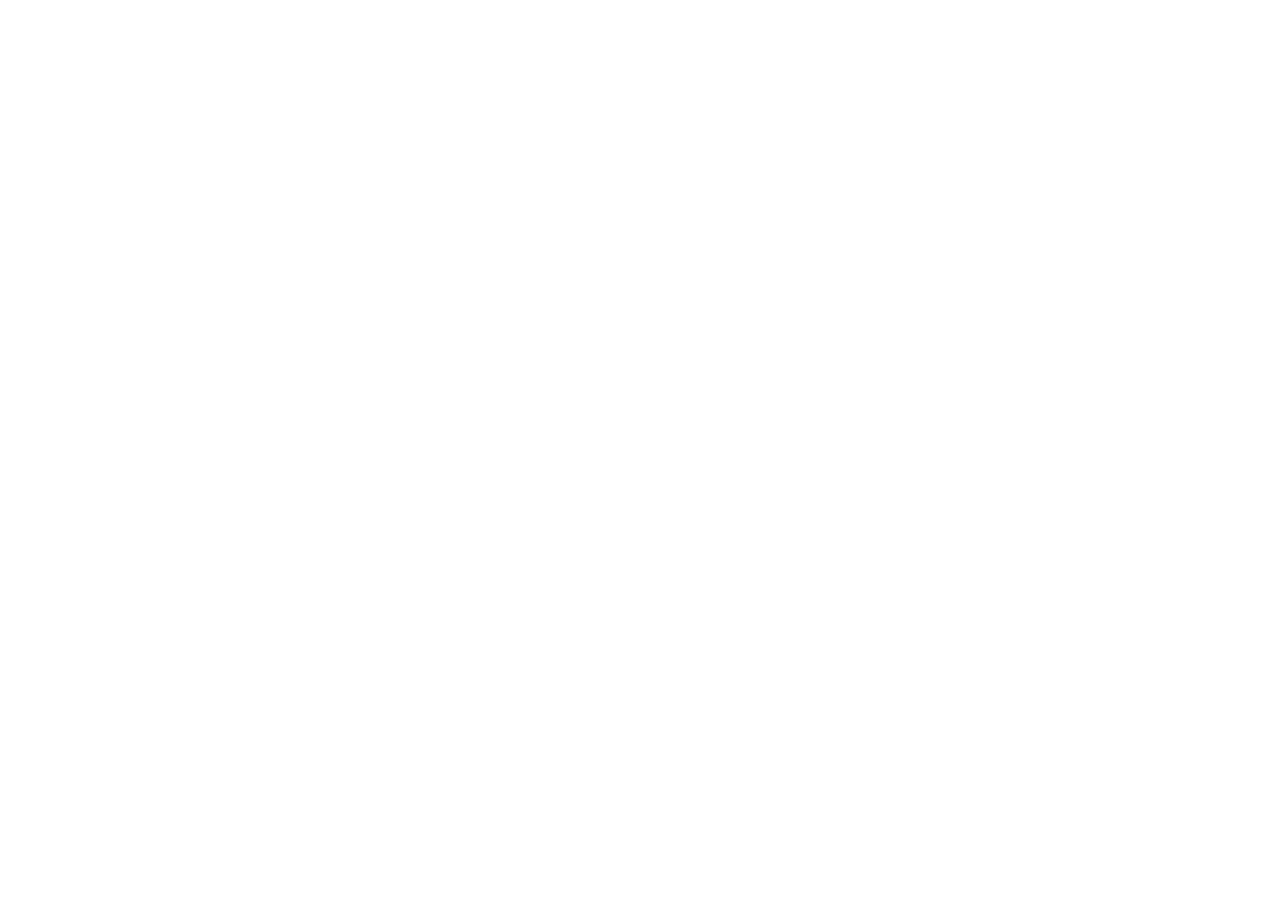
==== about.html @ b0bc309b "initial commit, project structure created" ====
<!DOCTYPE html>
<html lang="en">
<head>
    <meta charset="UTF-8">
    <meta http-equiv="X-UA-Compatible" content="IE=edge">
    <meta name="viewport" content="width=device-width, initial-scale=1.0">
    <title>about page</title>
    <link type="text/css" rel="stylesheet" href="styles/about.css">
</head>
<body>
    
</body>
</html>
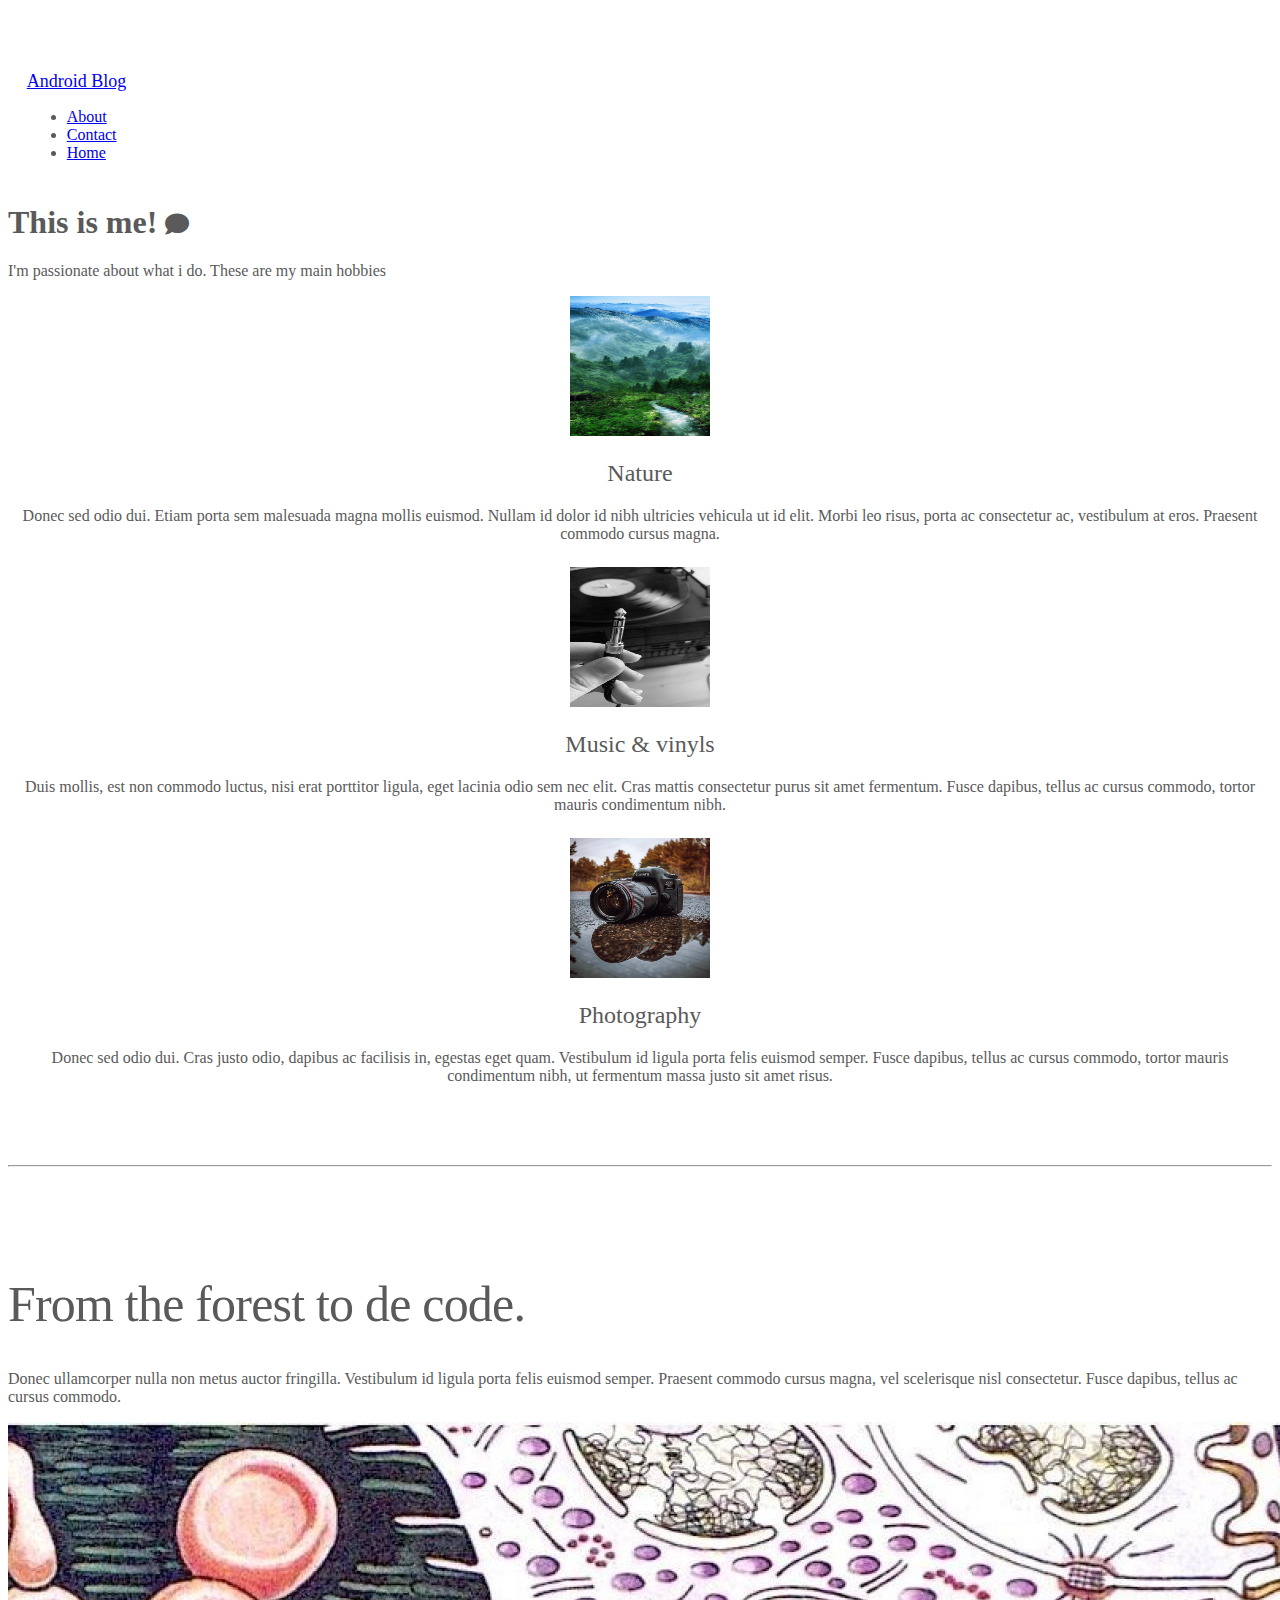
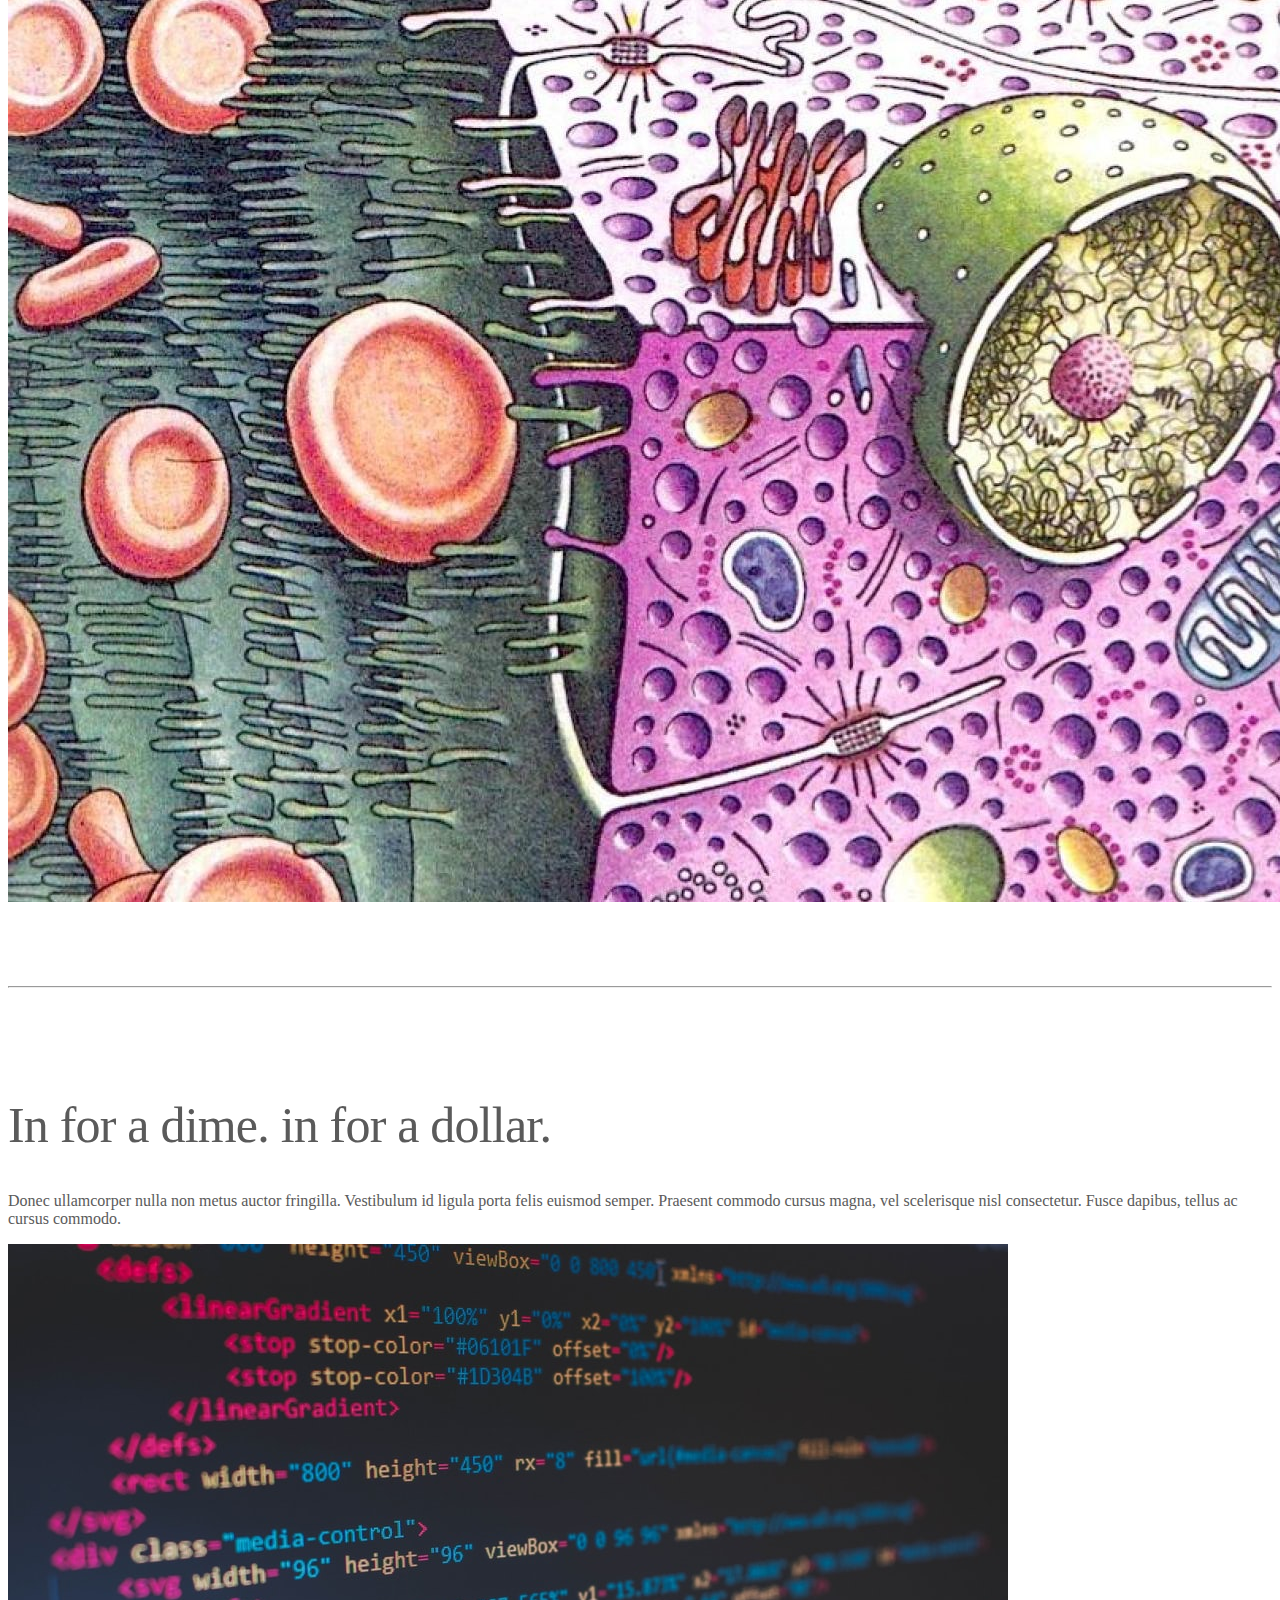
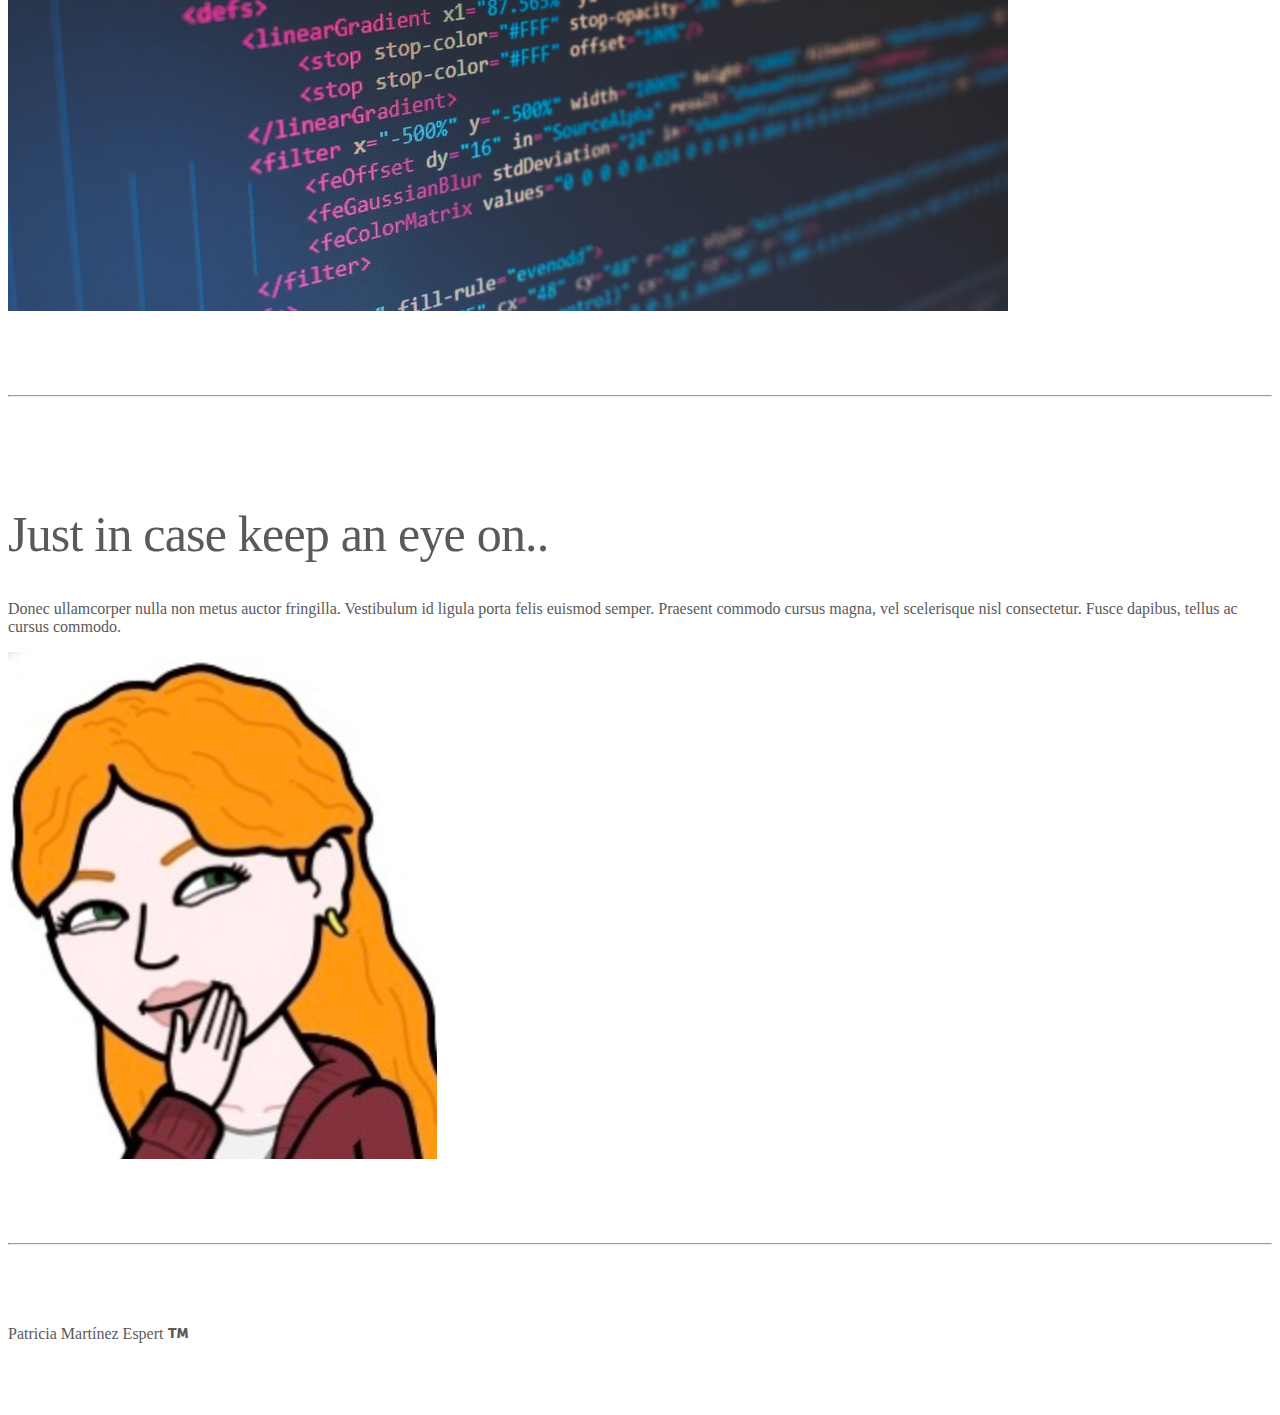
==== commit 195dd477: "modified index.html & created about.html, added some more styles" ====
--- a/about.html
+++ b/about.html
@@ -5,9 +5,134 @@
     <meta http-equiv="X-UA-Compatible" content="IE=edge">
     <meta name="viewport" content="width=device-width, initial-scale=1.0">
     <title>about page</title>
-    <link type="text/css" rel="stylesheet" href="styles/about.css">
+    <!-- css -->
+    <!-- Bootstrap CSS -->
+    <link href="https://cdn.jsdelivr.net/npm/bootstrap@5.0.1/dist/css/bootstrap.min.css" rel="stylesheet" integrity="sha384-+0n0xVW2eSR5OomGNYDnhzAbDsOXxcvSN1TPprVMTNDbiYZCxYbOOl7+AMvyTG2x" crossorigin="anonymous">
+    <link href="https://use.fontawesome.com/releases/v5.0.4/css/all.css" rel="stylesheet">
+    <link type="text/css" rel="stylesheet" href="assets/css/index.css">
+    <link type="text/css" rel="stylesheet" href="assets/css/about.css">
 </head>
 <body>
     
+
+  <div class="container">
+      <div>
+        <header>
+          <nav class="navbar navbar-expand-lg navbar-light bg-light">
+              <!-- <div class="container-fluid"> -->
+                  <a  class="navbar-brand" href="./index.html"> <span style="font-size: large;"> Android Blog </span> </a>
+                  <!--  <button class="navbar-toggler fas fa-angle-double-down fa-2x" type="button" data-bs-toggle="collapse" data-bs-target="#navbarNavDropdown" aria-controls="navbarNavDropdown" aria-expanded="false" aria-label="Toggle navigation">  </button>-->
+                  <div class="collapse navbar-collapse" id="navbarNavDropdown">
+                      <ul id="navbar-nav-dropdown" class="navbar-nav">
+                          <li class="nav-item active">
+                                  <a class="nav-link" href="#">About <span class="sr-only">(current)</span></a>
+                          </li>
+                          <li class="nav-item">
+                                  <a class="nav-link" href="./contact.html"> Contact </a>
+                          </li>
+                          <li class="nav-item">
+                              <a class="nav-link" href="./index.html">Home </a>
+                          </li>
+                      </ul>
+                  </div>
+              <!-- </div> -->
+          </nav>
+      </header>
+    </div>
+    
+    <div>
+      <article>
+        
+        <div class="container marketing">
+
+
+          
+          <div class="container">
+            <h1 class="display-3">This is me! <i class="fas fa-comment fa-xs"></i></h1> 
+            <p>I'm passionate about what i do. These are my main hobbies</p>
+            <p>
+          </div>
+          
+  
+          <!-- Three columns of text below the carousel -->
+          <div class="row">
+            <div class="col-lg-4">
+              <img class="rounded-circle" src="./assets/img/nature.jpg" alt="Generic placeholder image" width="140" height="140">
+              <h2>Nature</h2>
+              <p>Donec sed odio dui. Etiam porta sem malesuada magna mollis euismod. Nullam id dolor id nibh ultricies vehicula ut id elit. Morbi leo risus, porta ac consectetur ac, vestibulum at eros. Praesent commodo cursus magna.</p>
+            </div><!-- /.col-lg-4 -->
+            <div class="col-lg-4">
+              <img class="rounded-circle" src="./assets/img/vinyl.jpg" alt="Generic placeholder image" width="140" height="140">
+              <h2>Music & vinyls</h2>
+              <p>Duis mollis, est non commodo luctus, nisi erat porttitor ligula, eget lacinia odio sem nec elit. Cras mattis consectetur purus sit amet fermentum. Fusce dapibus, tellus ac cursus commodo, tortor mauris condimentum nibh.</p>
+            </div><!-- /.col-lg-4 -->
+            <div class="col-lg-4">
+              <img class="rounded-circle" src="./assets/img/camera.jpg" alt="Generic placeholder image" width="140" height="140">
+              <h2>Photography</h2>
+              <p>Donec sed odio dui. Cras justo odio, dapibus ac facilisis in, egestas eget quam. Vestibulum id ligula porta felis euismod semper. Fusce dapibus, tellus ac cursus commodo, tortor mauris condimentum nibh, ut fermentum massa justo sit amet risus.</p>
+            </div><!-- /.col-lg-4 -->
+          </div><!-- /.row -->
+  
+  
+          <!-- START THE FEATURETTES -->
+  
+          <hr class="featurette-divider">
+  
+          <div class="row featurette">
+            <div class="col-md-7">
+              <h2 class="featurette-heading">From the forest <span class="text-muted"> to de code. </span></h2>
+              <p class="lead">Donec ullamcorper nulla non metus auctor fringilla. Vestibulum id ligula porta felis euismod semper. Praesent commodo cursus magna, vel scelerisque nisl consectetur. Fusce dapibus, tellus ac cursus commodo.</p>
+            </div>
+            <div class="col-md-5">
+              <img class="featurette-image img-fluid mx-auto" src="./assets/img/bio.jpg" alt="Generic placeholder image">
+            </div>
+          </div>
+  
+          <hr class="featurette-divider">
+  
+          <div class="row featurette">
+            <div class="col-md-7 order-md-2">
+              <h2 class="featurette-heading">In for a dime. <span class="text-muted">in for a dollar.</span></h2>
+              <p class="lead">Donec ullamcorper nulla non metus auctor fringilla. Vestibulum id ligula porta felis euismod semper. Praesent commodo cursus magna, vel scelerisque nisl consectetur. Fusce dapibus, tellus ac cursus commodo.</p>
+            </div>
+            <div class="col-md-5 order-md-1">
+              <img class="featurette-image img-fluid mx-auto" src="./assets/img/code.jpg" alt="Generic placeholder image">
+            </div>
+          </div>
+  
+          <hr class="featurette-divider">
+  
+          <div class="row featurette">
+            <div class="col-md-7">
+              <h2 class="featurette-heading">Just in case <span class="text-muted">keep an eye on..</span></h2>
+              <p class="lead">Donec ullamcorper nulla non metus auctor fringilla. Vestibulum id ligula porta felis euismod semper. Praesent commodo cursus magna, vel scelerisque nisl consectetur. Fusce dapibus, tellus ac cursus commodo.</p>
+            </div>
+            <div class="col-md-5">
+              <img class="featurette-image img-fluid mx-auto" src="./assets/img/me.png" alt="Generic placeholder image">
+            </div>
+          </div>
+  
+          <hr class="featurette-divider">
+  
+          <!-- /END THE FEATURETTES -->
+  
+        </div><!-- /.container -->
+      </article>
+    </div>
+
+    <div> 
+      <footer class="container">
+      <p>Patricia Mart&iacute;nez Espert <i class="fas fa-trademark"></i> </p>
+      </footer>
+    </div>
+
+
+  </div>
+
+
+    <!-- Optional JavaScript -->
+    <!-- Separate Popper and Bootstrap JS -->
+    <script src="https://cdn.jsdelivr.net/npm/@popperjs/core@2.9.2/dist/umd/popper.min.js" integrity="sha384-IQsoLXl5PILFhosVNubq5LC7Qb9DXgDA9i+tQ8Zj3iwWAwPtgFTxbJ8NT4GN1R8p" crossorigin="anonymous"></script>
+    <script src="https://cdn.jsdelivr.net/npm/bootstrap@5.0.1/dist/js/bootstrap.min.js" integrity="sha384-Atwg2Pkwv9vp0ygtn1JAojH0nYbwNJLPhwyoVbhoPwBhjQPR5VtM2+xf0Uwh9KtT" crossorigin="anonymous"></script>
 </body>
 </html>--- a/assets/css/index.css
+++ b/assets/css/index.css
@@ -0,0 +1,35 @@
+
+*, ::after, ::before {
+    box-sizing: border-box;
+}
+
+body {
+    box-sizing: border-box;
+}
+
+
+.dropdown-toggle::after {
+    display:  none;
+    margin-left: .255em;
+    vertical-align: .255em;
+    content: "";
+    border-top: .3em solid;
+    border-right: .3em solid transparent;
+    border-bottom: 0;
+    border-left: .3em solid transparent;
+}
+
+button.navbar-toggler {
+    border: 0px solid transparent;
+}
+
+
+.navbar.navbar-expand-lg.navbar-light.bg-light {
+    padding: 0.3em;
+    margin: 10px 14px;
+}
+
+
+a.nav-link > span.sr-only{
+    color: rgba(0,0,0,1);
+}
--- a/assets/css/about.css
+++ b/assets/css/about.css
@@ -0,0 +1,71 @@
+body {
+    padding-top: 3rem;
+    padding-bottom: 3rem;
+    color: #5a5a5a;
+  }
+  
+
+  .carousel {
+    margin-bottom: 4rem;
+  }
+
+  .carousel-caption {
+    bottom: 3rem;
+    z-index: 10;
+  }
+  
+  .carousel-item {
+    height: 32rem;
+    background-color: #777;
+  }
+  .carousel-item > img {
+    position: absolute;
+    top: 0;
+    left: 0;
+    min-width: 100%;
+    height: 32rem;
+  }
+  
+
+  .marketing .col-lg-4 {
+    margin-bottom: 1.5rem;
+    text-align: center;
+  }
+  .marketing h2 {
+    font-weight: 400;
+  }
+  .marketing .col-lg-4 p {
+    margin-right: .75rem;
+    margin-left: .75rem;
+  }
+
+  
+  .featurette-divider {
+    margin: 5rem 0; 
+  }
+  
+  .featurette-heading {
+    font-weight: 300;
+    line-height: 1;
+    letter-spacing: -.05rem;
+  }
+  
+
+  
+  @media (min-width: 40em) {
+    .carousel-caption p {
+      margin-bottom: 1.25rem;
+      font-size: 1.25rem;
+      line-height: 1.4;
+    }
+  
+    .featurette-heading {
+      font-size: 50px;
+    }
+  }
+  
+  @media (min-width: 62em) {
+    .featurette-heading {
+      margin-top: 7rem;
+    }
+  }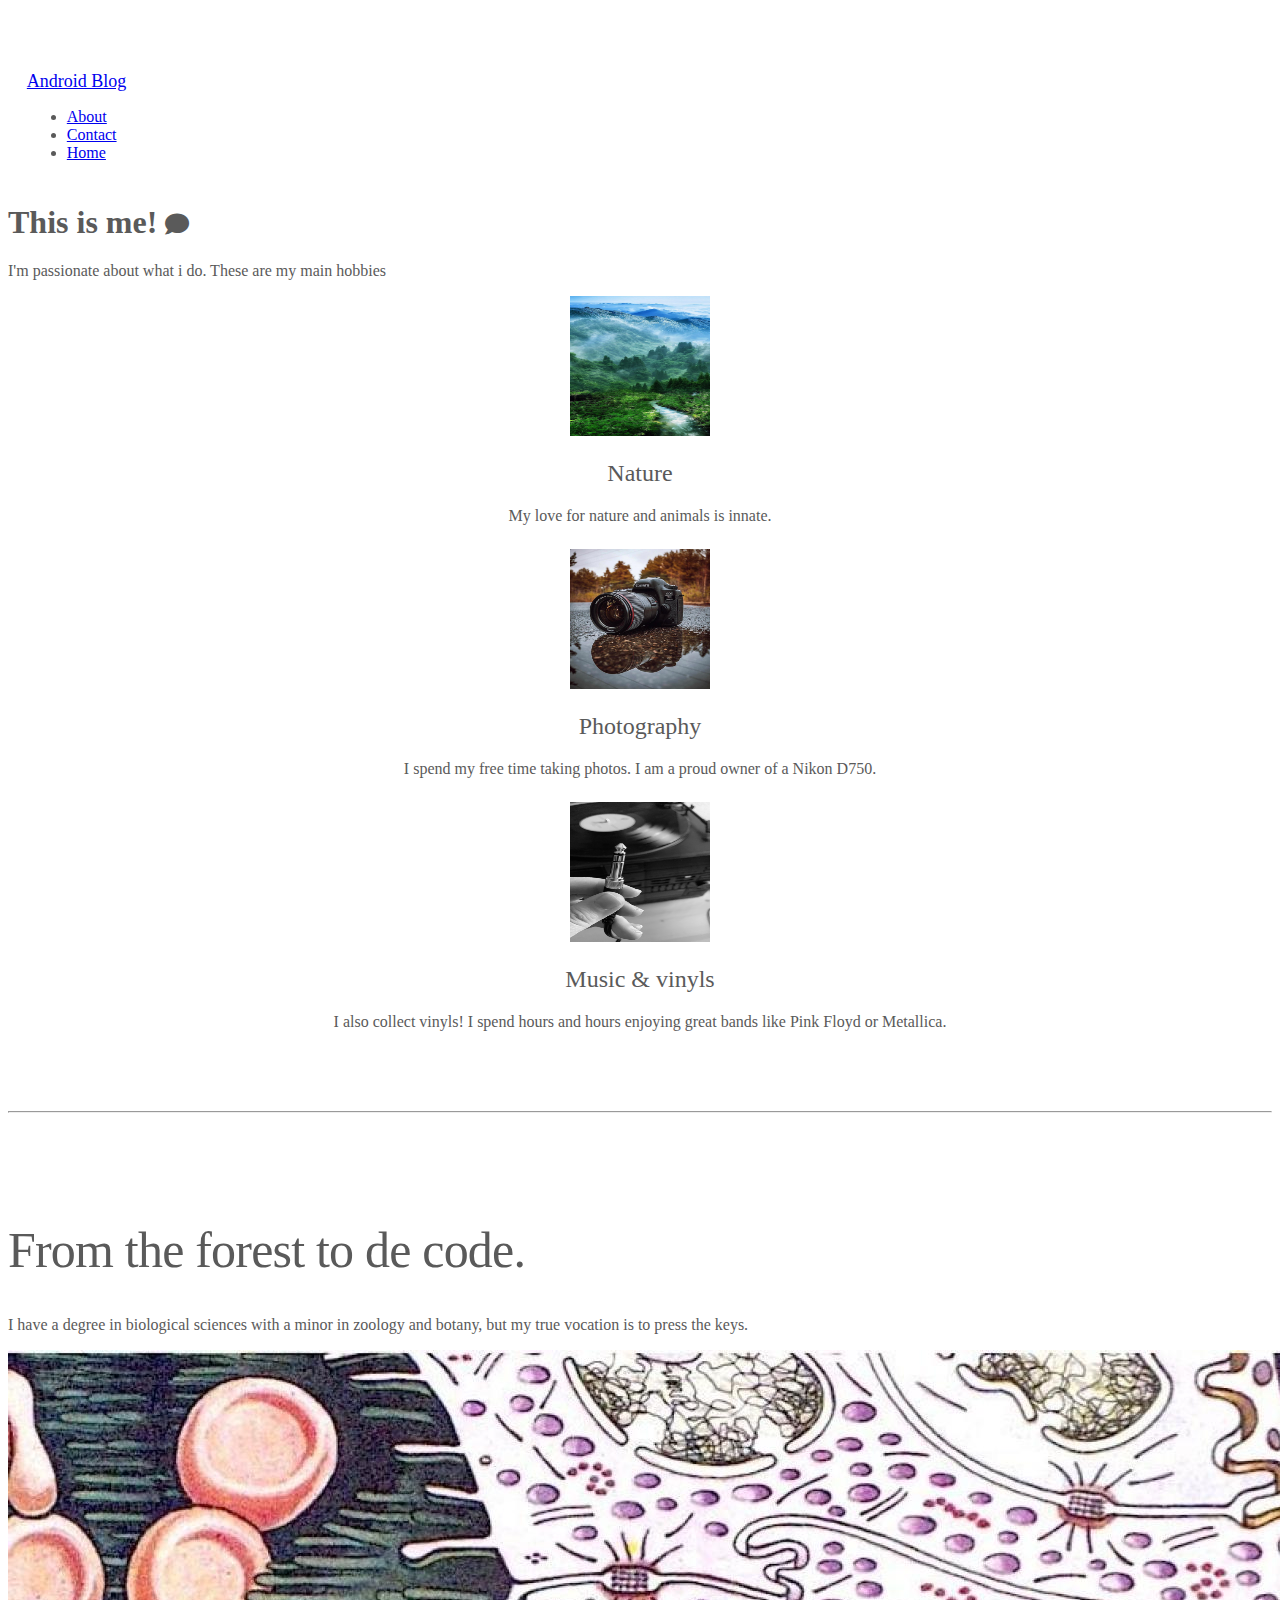
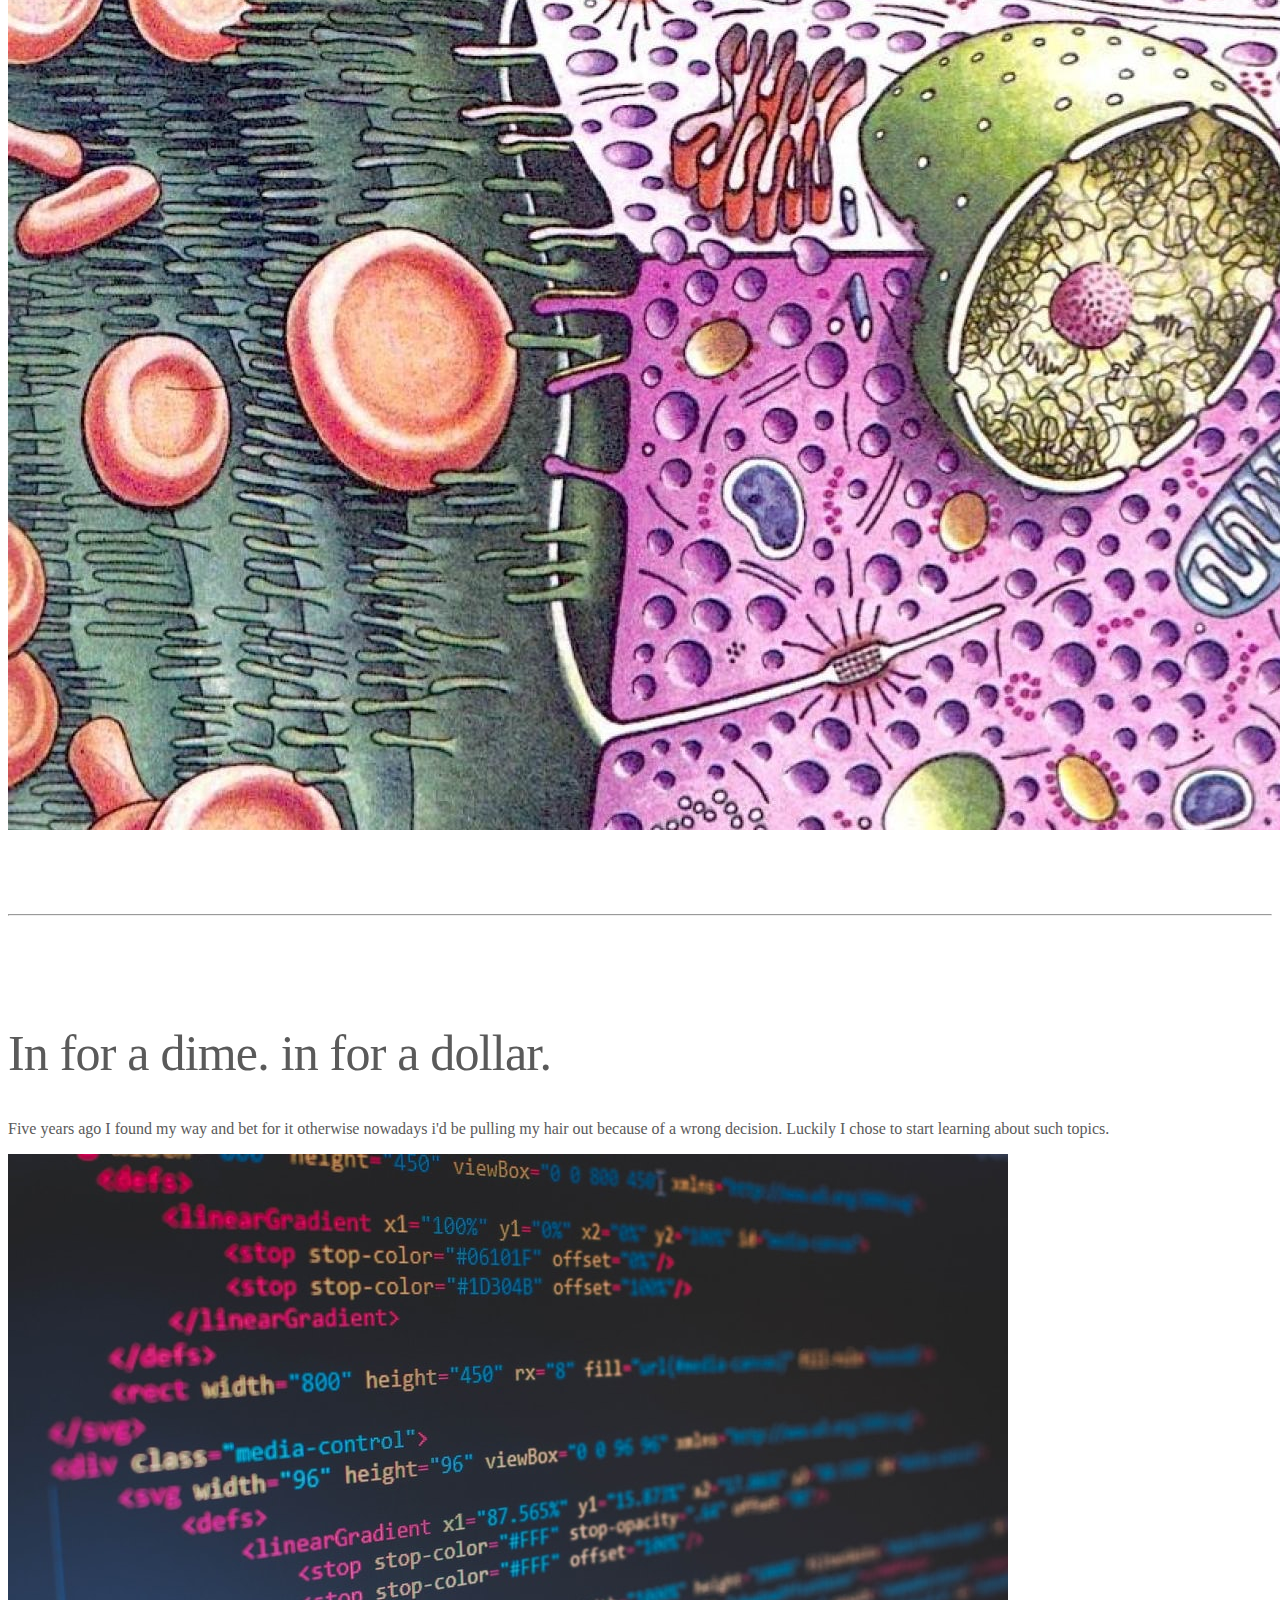
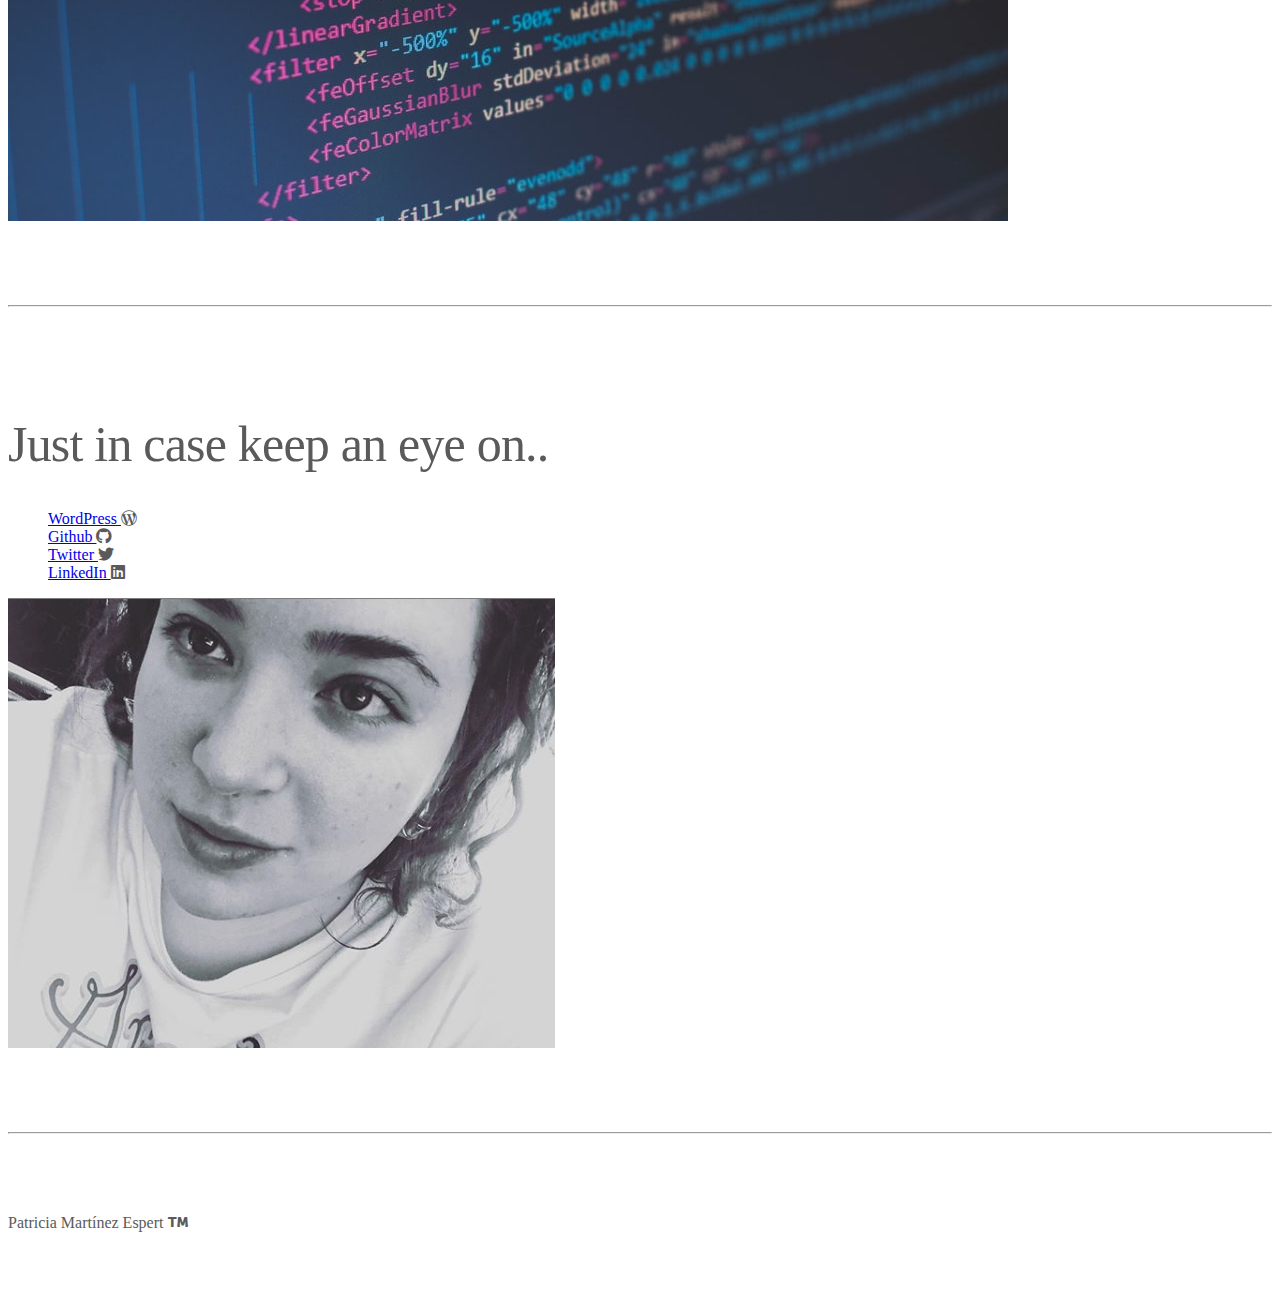
==== commit 45275baf: "modified about.html & added a new profile picture" ====
--- a/about.html
+++ b/about.html
@@ -44,9 +44,6 @@
       <article>
         
         <div class="container marketing">
-
-
-          
           <div class="container">
             <h1 class="display-3">This is me! <i class="fas fa-comment fa-xs"></i></h1> 
             <p>I'm passionate about what i do. These are my main hobbies</p>
@@ -59,17 +56,19 @@
             <div class="col-lg-4">
               <img class="rounded-circle" src="./assets/img/nature.jpg" alt="Generic placeholder image" width="140" height="140">
               <h2>Nature</h2>
-              <p>Donec sed odio dui. Etiam porta sem malesuada magna mollis euismod. Nullam id dolor id nibh ultricies vehicula ut id elit. Morbi leo risus, porta ac consectetur ac, vestibulum at eros. Praesent commodo cursus magna.</p>
+              <p>My love for nature and animals is innate.</p>
             </div><!-- /.col-lg-4 -->
+           
+            <div class="col-lg-4">
+              <img class="rounded-circle" src="./assets/img/camera.jpg" alt="Generic placeholder image" width="140" height="140">
+              <h2>Photography</h2>
+              <p>I spend my free time taking photos. I am a proud owner of a Nikon D750.</p>
+            </div><!-- /.col-lg-4 -->
+
             <div class="col-lg-4">
               <img class="rounded-circle" src="./assets/img/vinyl.jpg" alt="Generic placeholder image" width="140" height="140">
               <h2>Music & vinyls</h2>
-              <p>Duis mollis, est non commodo luctus, nisi erat porttitor ligula, eget lacinia odio sem nec elit. Cras mattis consectetur purus sit amet fermentum. Fusce dapibus, tellus ac cursus commodo, tortor mauris condimentum nibh.</p>
-            </div><!-- /.col-lg-4 -->
-            <div class="col-lg-4">
-              <img class="rounded-circle" src="./assets/img/camera.jpg" alt="Generic placeholder image" width="140" height="140">
-              <h2>Photography</h2>
-              <p>Donec sed odio dui. Cras justo odio, dapibus ac facilisis in, egestas eget quam. Vestibulum id ligula porta felis euismod semper. Fusce dapibus, tellus ac cursus commodo, tortor mauris condimentum nibh, ut fermentum massa justo sit amet risus.</p>
+              <p>I also collect vinyls! I spend hours and hours enjoying great bands like Pink Floyd or Metallica.</p>
             </div><!-- /.col-lg-4 -->
           </div><!-- /.row -->
   
@@ -81,7 +80,7 @@
           <div class="row featurette">
             <div class="col-md-7">
               <h2 class="featurette-heading">From the forest <span class="text-muted"> to de code. </span></h2>
-              <p class="lead">Donec ullamcorper nulla non metus auctor fringilla. Vestibulum id ligula porta felis euismod semper. Praesent commodo cursus magna, vel scelerisque nisl consectetur. Fusce dapibus, tellus ac cursus commodo.</p>
+              <p class="lead">I have a degree in biological sciences with a minor in zoology and botany, but my true vocation is to press the keys.</p>
             </div>
             <div class="col-md-5">
               <img class="featurette-image img-fluid mx-auto" src="./assets/img/bio.jpg" alt="Generic placeholder image">
@@ -93,7 +92,7 @@
           <div class="row featurette">
             <div class="col-md-7 order-md-2">
               <h2 class="featurette-heading">In for a dime. <span class="text-muted">in for a dollar.</span></h2>
-              <p class="lead">Donec ullamcorper nulla non metus auctor fringilla. Vestibulum id ligula porta felis euismod semper. Praesent commodo cursus magna, vel scelerisque nisl consectetur. Fusce dapibus, tellus ac cursus commodo.</p>
+              <p class="lead">Five years ago I found my way and bet for it otherwise nowadays i'd be pulling my hair out because of a wrong decision. Luckily I chose to start learning about such topics.</p>
             </div>
             <div class="col-md-5 order-md-1">
               <img class="featurette-image img-fluid mx-auto" src="./assets/img/code.jpg" alt="Generic placeholder image">
@@ -105,10 +104,15 @@
           <div class="row featurette">
             <div class="col-md-7">
               <h2 class="featurette-heading">Just in case <span class="text-muted">keep an eye on..</span></h2>
-              <p class="lead">Donec ullamcorper nulla non metus auctor fringilla. Vestibulum id ligula porta felis euismod semper. Praesent commodo cursus magna, vel scelerisque nisl consectetur. Fusce dapibus, tellus ac cursus commodo.</p>
+              <ul style="list-style-type: none;">
+                <li> <a href="https://mundoandroid.blog/"> WordPress </a> <i class="fab fa-wordpress-simple"></i>  </li>
+                <li> <a href="https://github.com/patriciamespert"> Github </a> <i class="fab fa-github"></i> </li>
+                <li> <a href="https://twitter.com/mundoandroide_"> Twitter </a> <i class="fab fa-twitter"></i> </li>
+                <li> <a href="https://www.linkedin.com/in/patricia-martinez-espert-7470291a7/"> LinkedIn </a> <i class="fab fa-linkedin"></i> </li>
+              </ul>
             </div>
             <div class="col-md-5">
-              <img class="featurette-image img-fluid mx-auto" src="./assets/img/me.png" alt="Generic placeholder image">
+              <img class="featurette-image img-fluid mx-auto" src="./assets/img/profile.png" alt="Generic placeholder image">
             </div>
           </div>
   
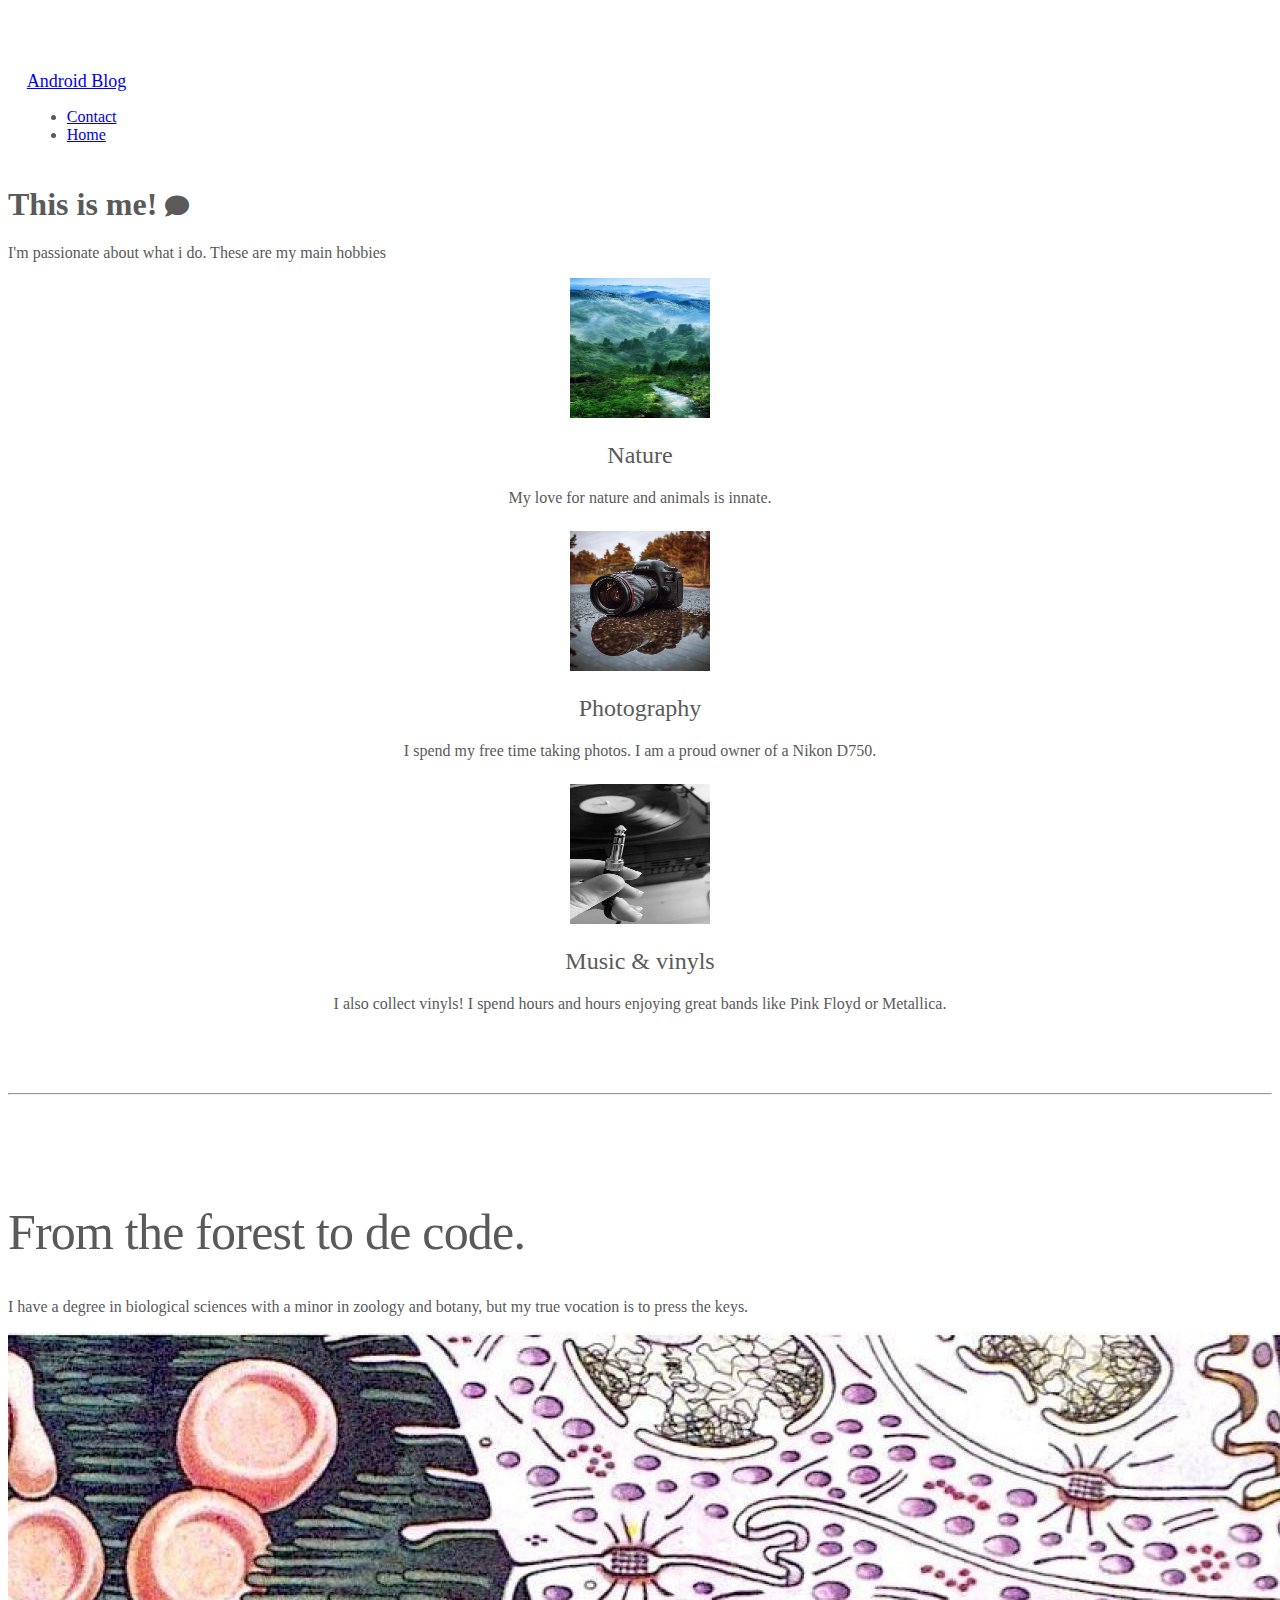
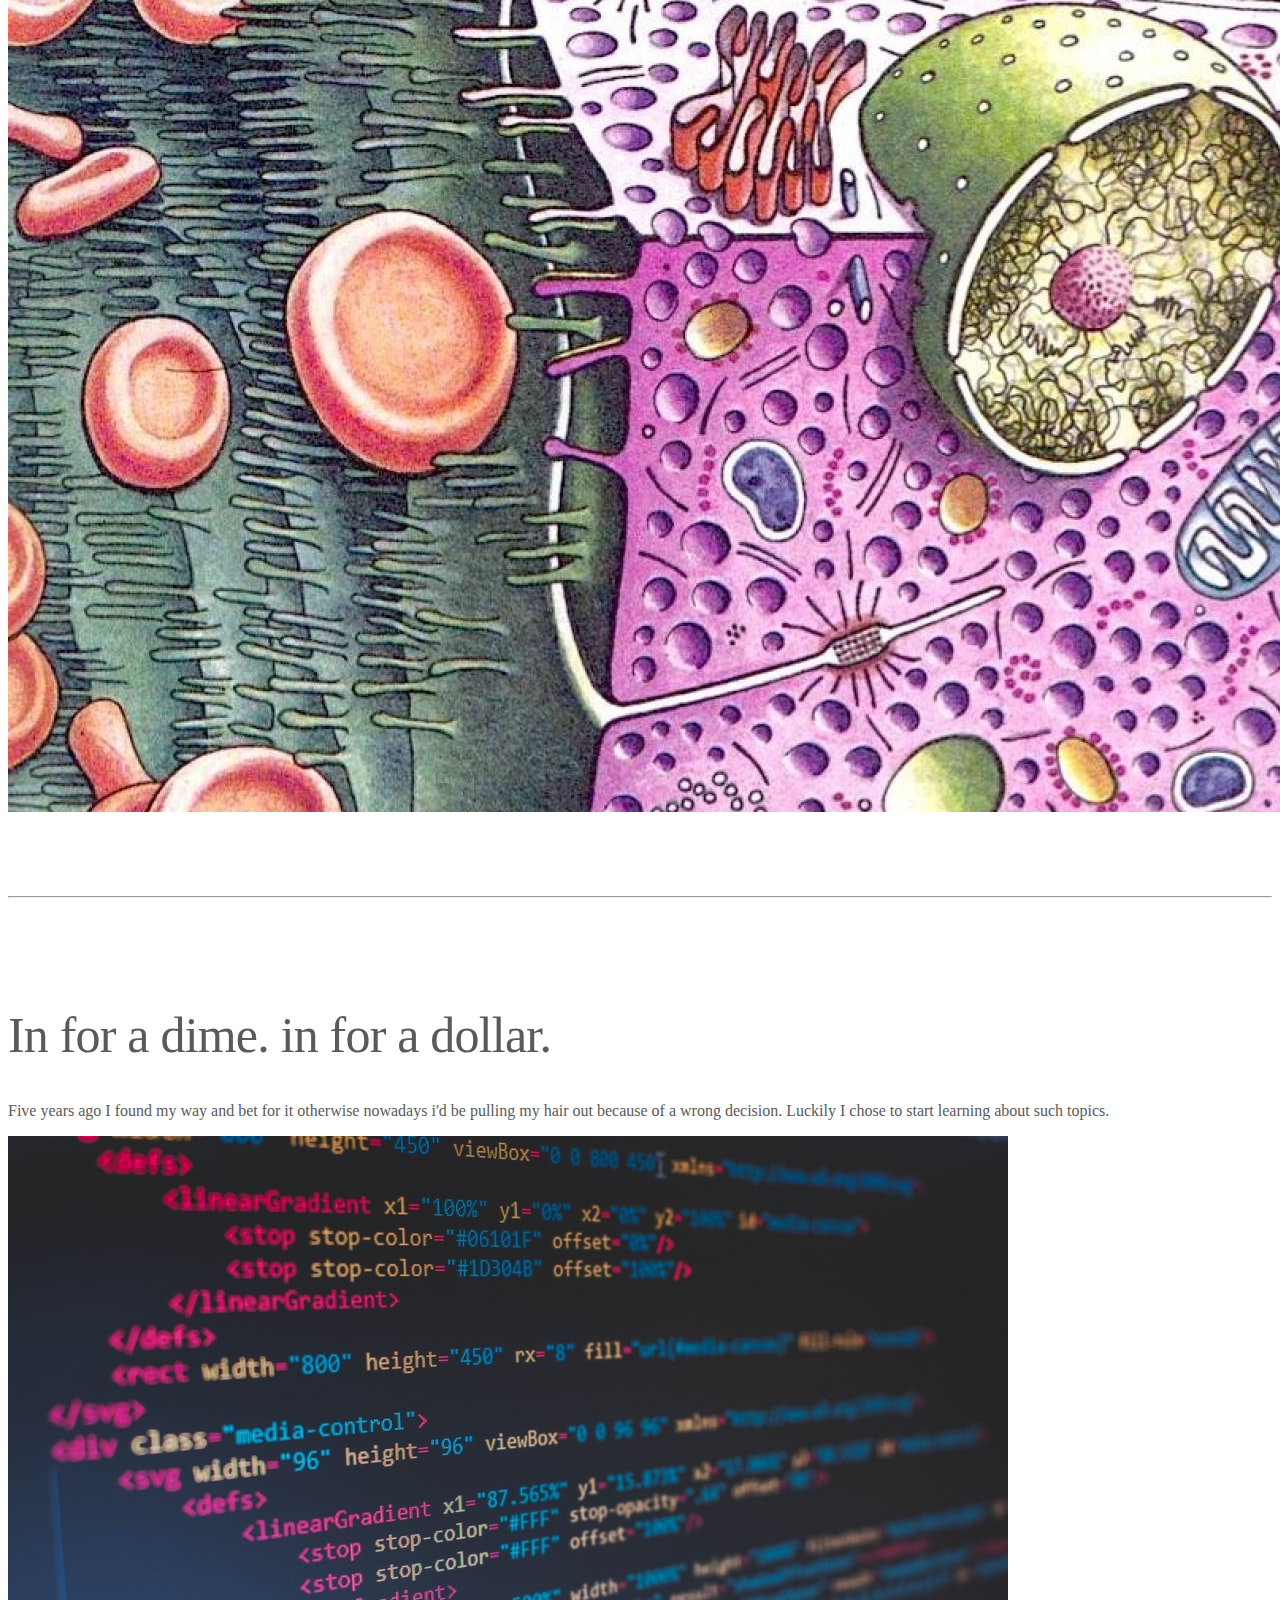
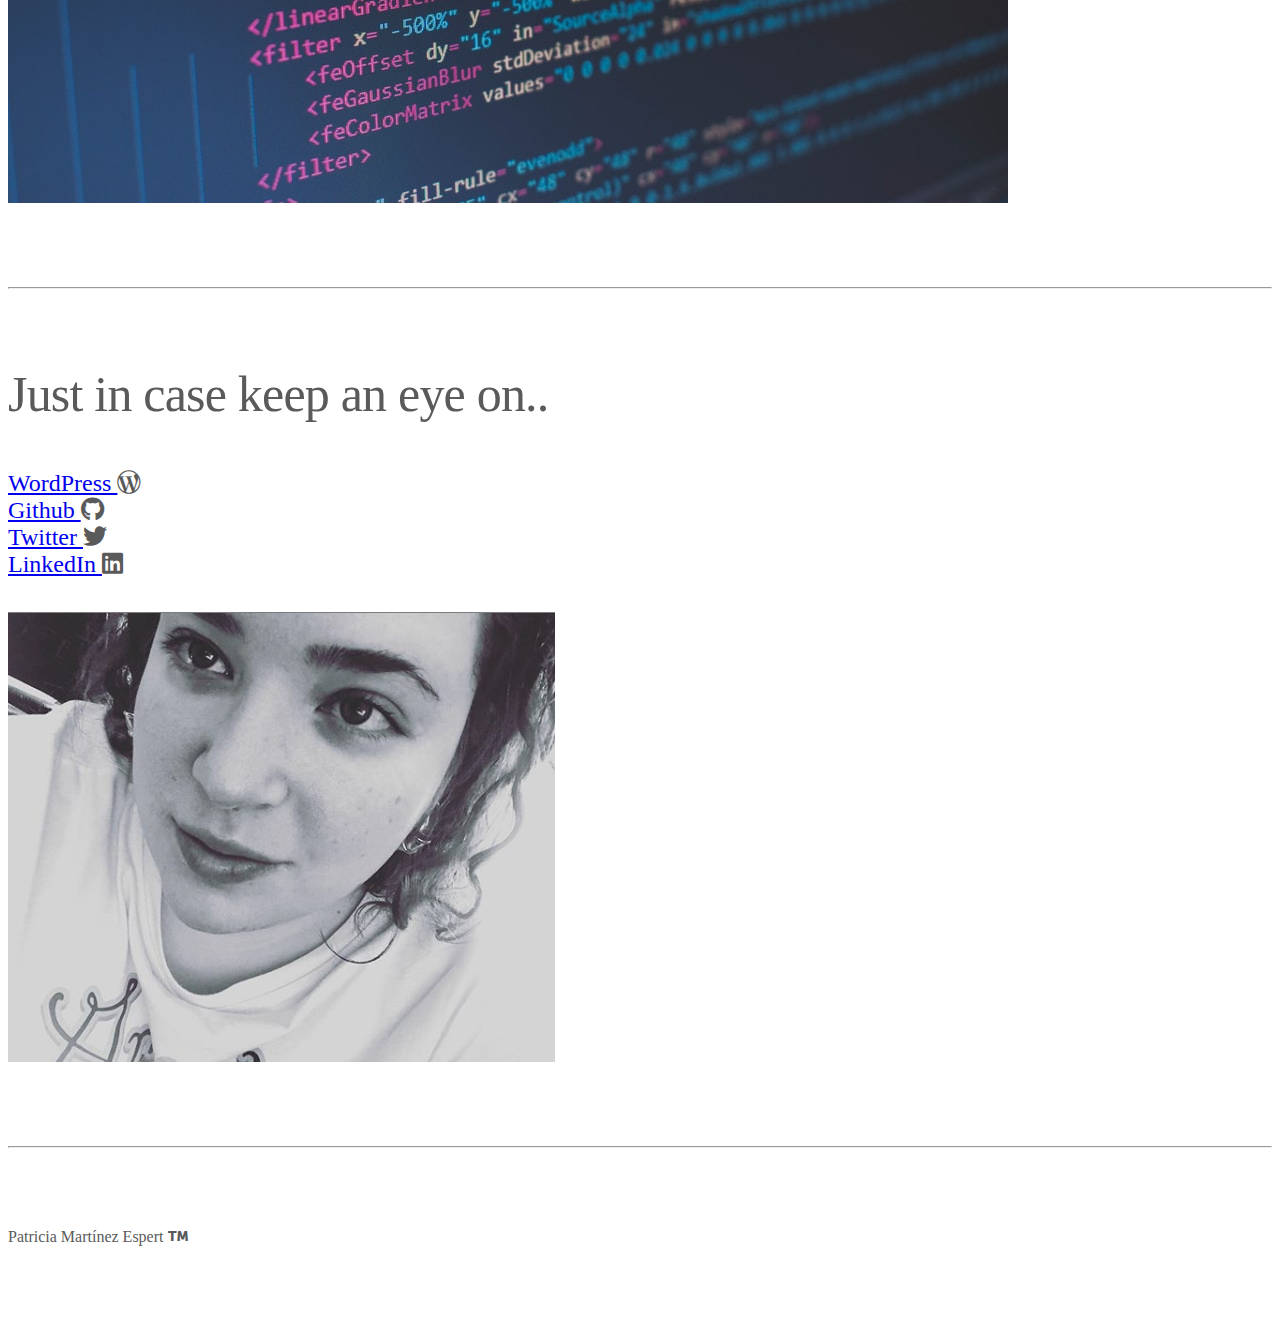
==== commit c5b30010: "modified index.html about.html and index.css. Added contact.html and contact.css" ====
--- a/about.html
+++ b/about.html
@@ -24,9 +24,6 @@
                   <!--  <button class="navbar-toggler fas fa-angle-double-down fa-2x" type="button" data-bs-toggle="collapse" data-bs-target="#navbarNavDropdown" aria-controls="navbarNavDropdown" aria-expanded="false" aria-label="Toggle navigation">  </button>-->
                   <div class="collapse navbar-collapse" id="navbarNavDropdown">
                       <ul id="navbar-nav-dropdown" class="navbar-nav">
-                          <li class="nav-item active">
-                                  <a class="nav-link" href="#">About <span class="sr-only">(current)</span></a>
-                          </li>
                           <li class="nav-item">
                                   <a class="nav-link" href="./contact.html"> Contact </a>
                           </li>
@@ -102,17 +99,17 @@
           <hr class="featurette-divider">
   
           <div class="row featurette">
-            <div class="col-md-7">
-              <h2 class="featurette-heading">Just in case <span class="text-muted">keep an eye on..</span></h2>
-              <ul style="list-style-type: none;">
+            <div class="col-md-4">
+              <h2 style="margin-top: auto;" class="featurette-heading">Just in case <span class="text-muted">keep an eye on..</span></h2>
+              <ul style="list-style-type: none; width: max-content; font-size:x-large; margin-right: 10px; padding: 10px 0;">
                 <li> <a href="https://mundoandroid.blog/"> WordPress </a> <i class="fab fa-wordpress-simple"></i>  </li>
                 <li> <a href="https://github.com/patriciamespert"> Github </a> <i class="fab fa-github"></i> </li>
                 <li> <a href="https://twitter.com/mundoandroide_"> Twitter </a> <i class="fab fa-twitter"></i> </li>
                 <li> <a href="https://www.linkedin.com/in/patricia-martinez-espert-7470291a7/"> LinkedIn </a> <i class="fab fa-linkedin"></i> </li>
               </ul>
             </div>
-            <div class="col-md-5">
-              <img class="featurette-image img-fluid mx-auto" src="./assets/img/profile.png" alt="Generic placeholder image">
+            <div class="col-md-4">
+              <img src="./assets/img/profile.png" alt="">
             </div>
           </div>
   
--- a/assets/css/index.css
+++ b/assets/css/index.css
@@ -1,4 +1,3 @@
-
 *, ::after, ::before {
     box-sizing: border-box;
 }
@@ -12,7 +11,6 @@
     display:  none;
     margin-left: .255em;
     vertical-align: .255em;
-    content: "";
     border-top: .3em solid;
     border-right: .3em solid transparent;
     border-bottom: 0;
@@ -29,7 +27,3 @@
     margin: 10px 14px;
 }
 
-
-a.nav-link > span.sr-only{
-    color: rgba(0,0,0,1);
-}
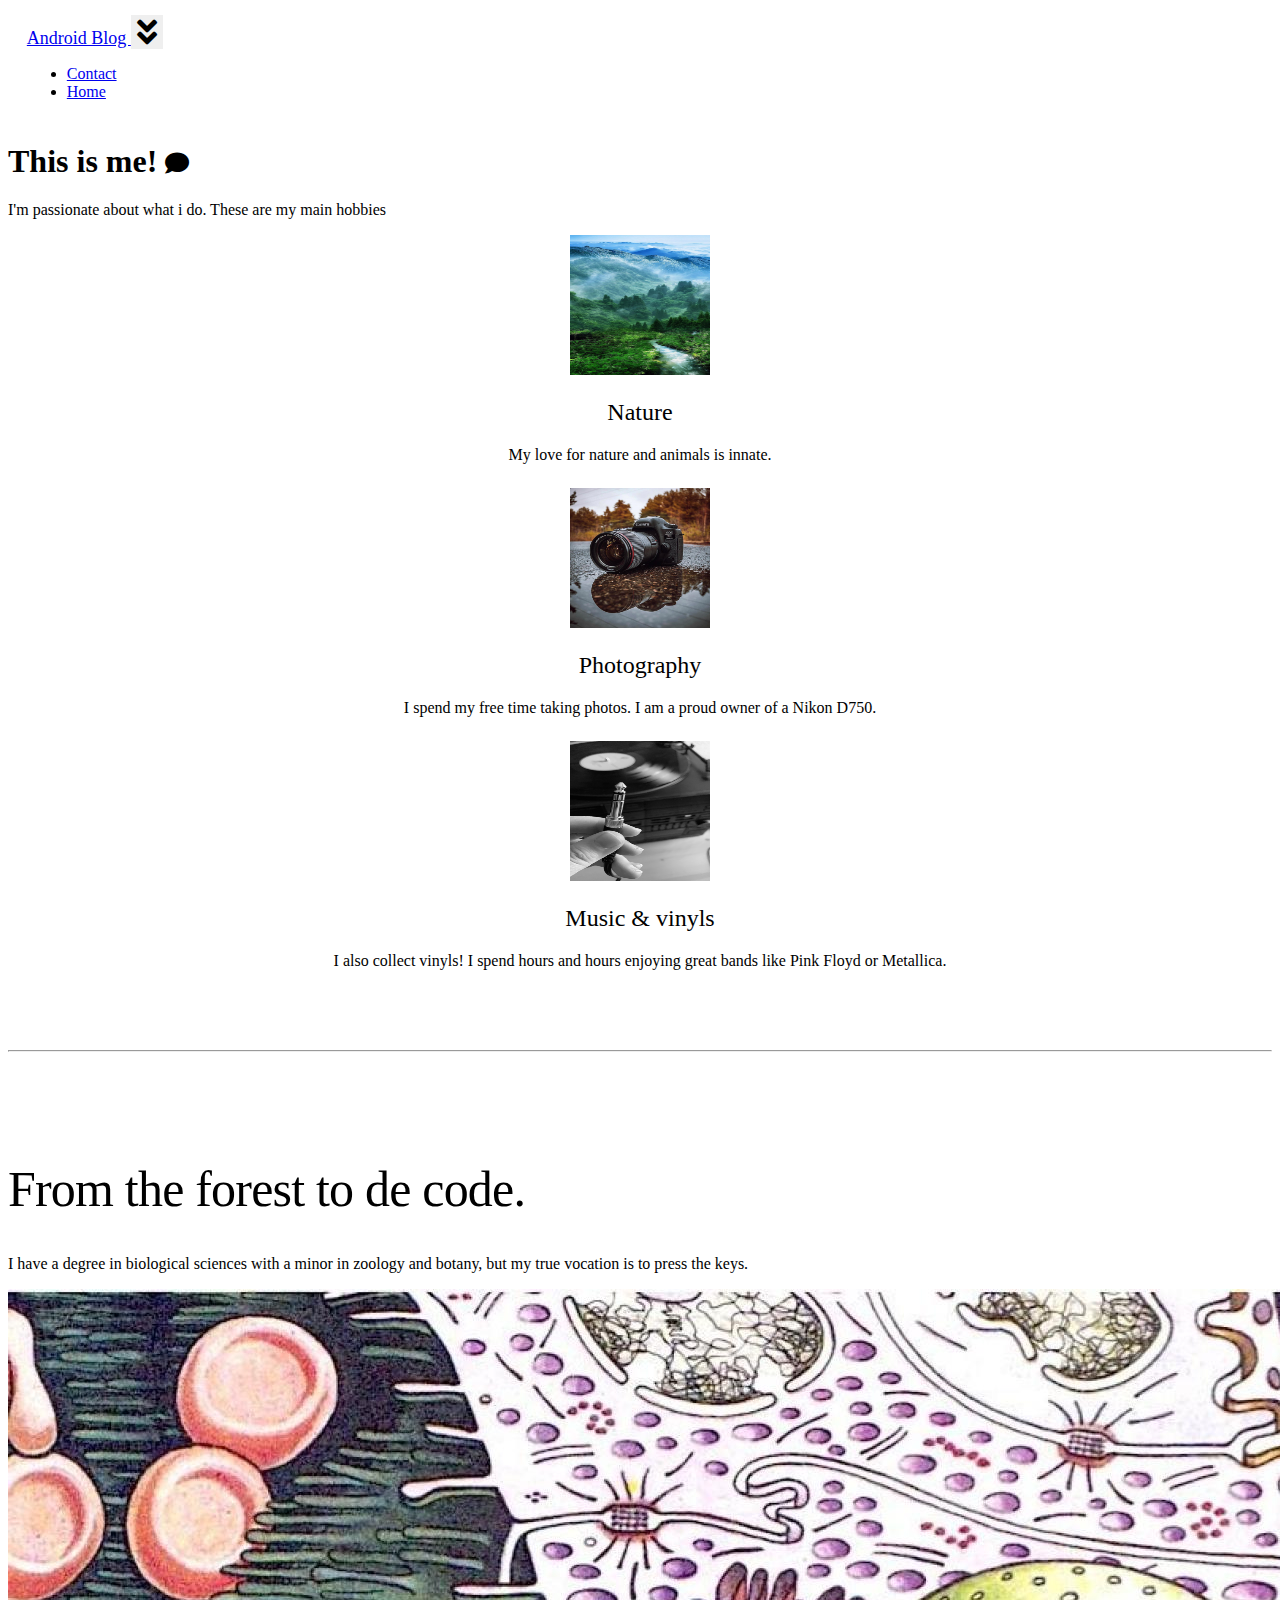
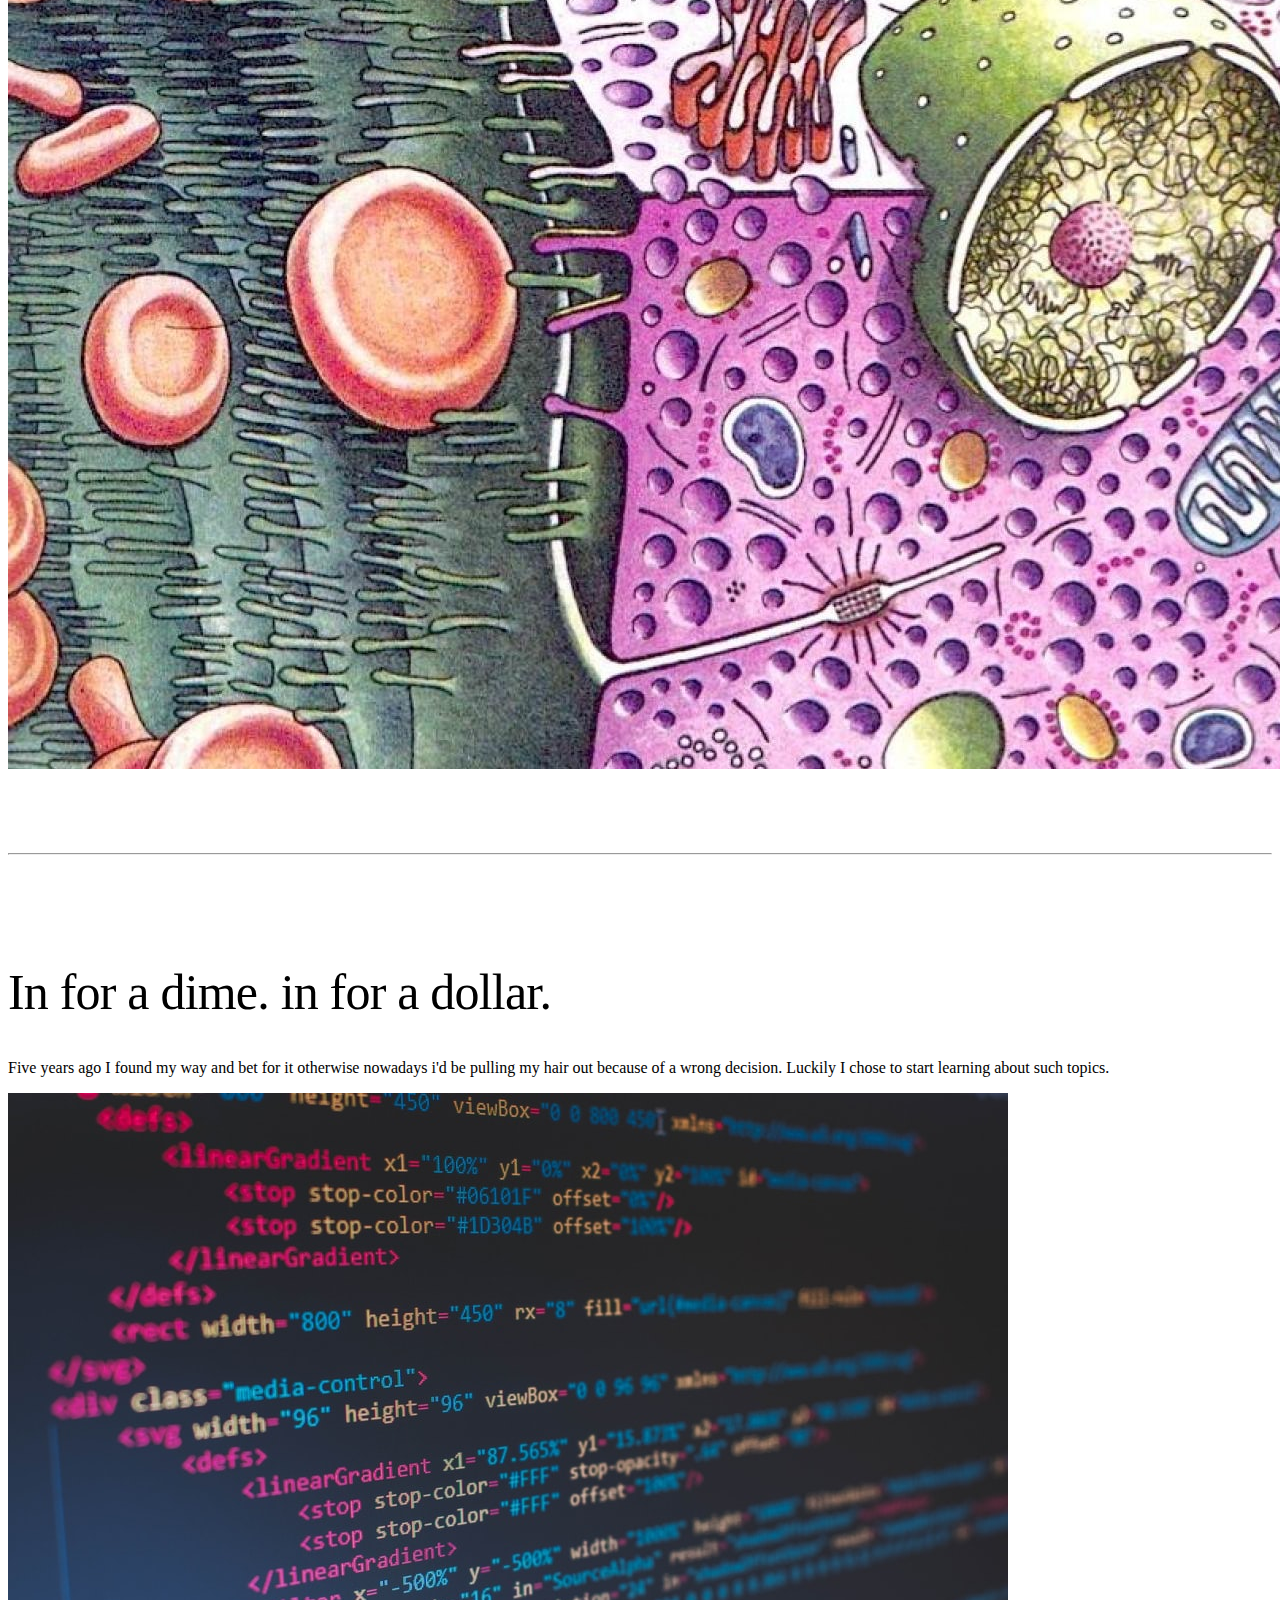
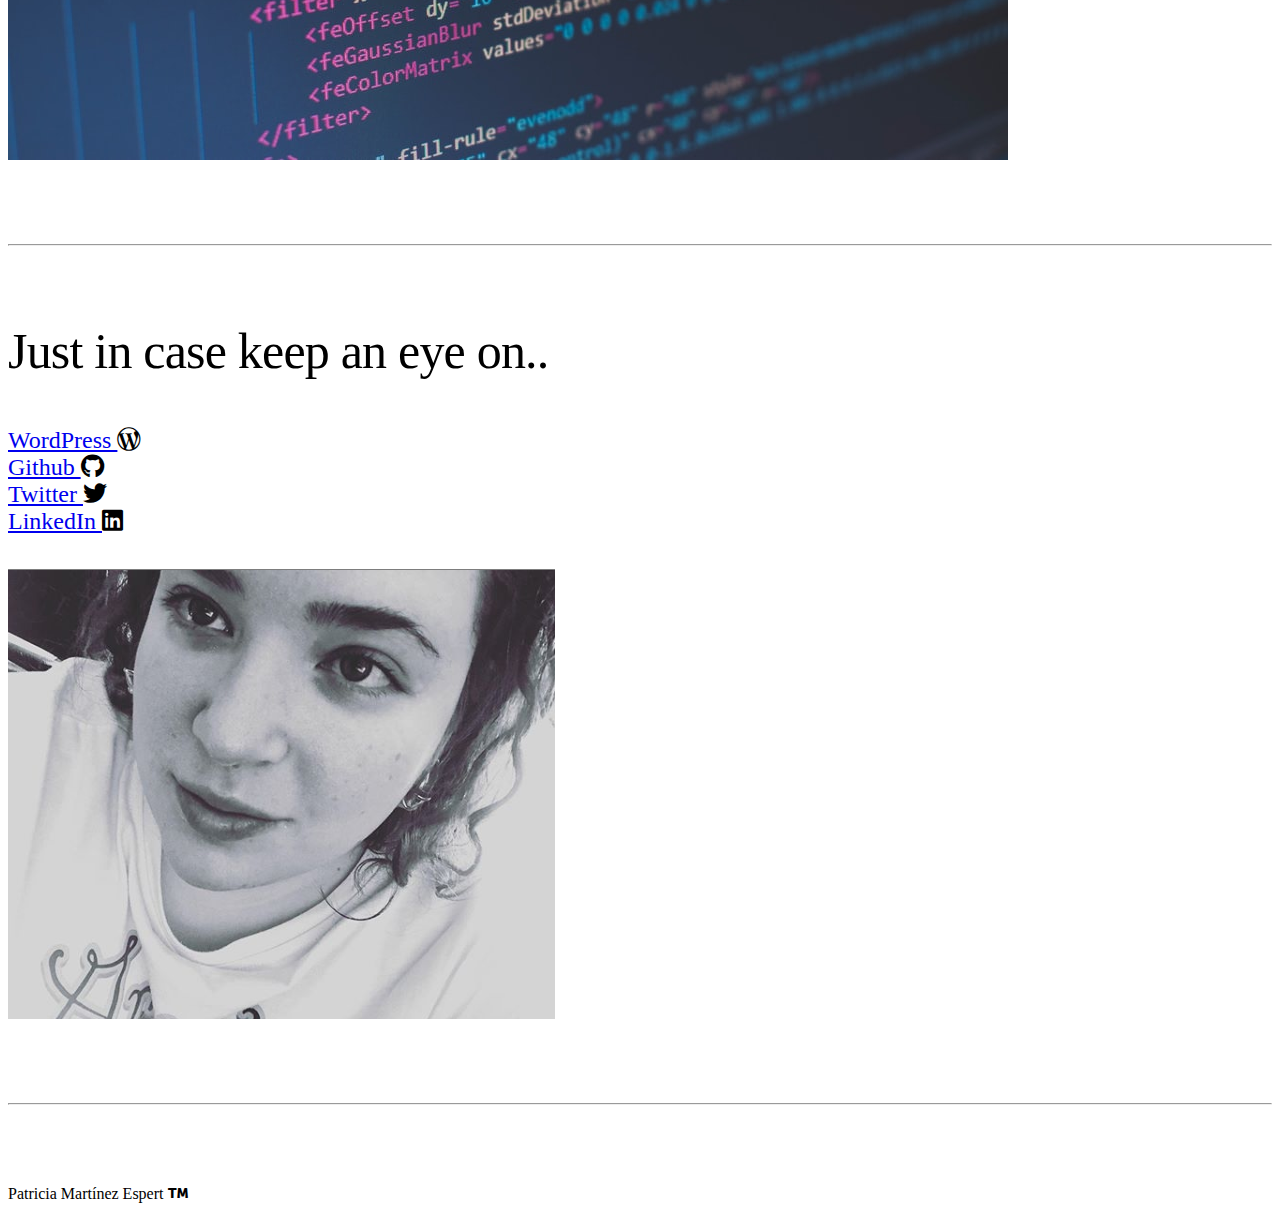
==== commit efe267f1: "issues with responsive design solved" ====
--- a/about.html
+++ b/about.html
@@ -19,9 +19,8 @@
       <div>
         <header>
           <nav class="navbar navbar-expand-lg navbar-light bg-light">
-              <!-- <div class="container-fluid"> -->
                   <a  class="navbar-brand" href="./index.html"> <span style="font-size: large;"> Android Blog </span> </a>
-                  <!--  <button class="navbar-toggler fas fa-angle-double-down fa-2x" type="button" data-bs-toggle="collapse" data-bs-target="#navbarNavDropdown" aria-controls="navbarNavDropdown" aria-expanded="false" aria-label="Toggle navigation">  </button>-->
+                  <button class="navbar-toggler fas fa-angle-double-down fa-2x" type="button" data-bs-toggle="collapse" data-bs-target="#navbarNavDropdown" aria-controls="navbarNavDropdown" aria-expanded="false" aria-label="Toggle navigation">  </button>
                   <div class="collapse navbar-collapse" id="navbarNavDropdown">
                       <ul id="navbar-nav-dropdown" class="navbar-nav">
                           <li class="nav-item">
--- a/assets/css/about.css
+++ b/assets/css/about.css
@@ -1,7 +1,6 @@
-body {
-    padding-top: 3rem;
-    padding-bottom: 3rem;
-    color: #5a5a5a;
+  .navbar.navbar-expand-lg.navbar-light.bg-light {
+    padding: 0.3em;
+    margin: 10px 14px;
   }
   
 
